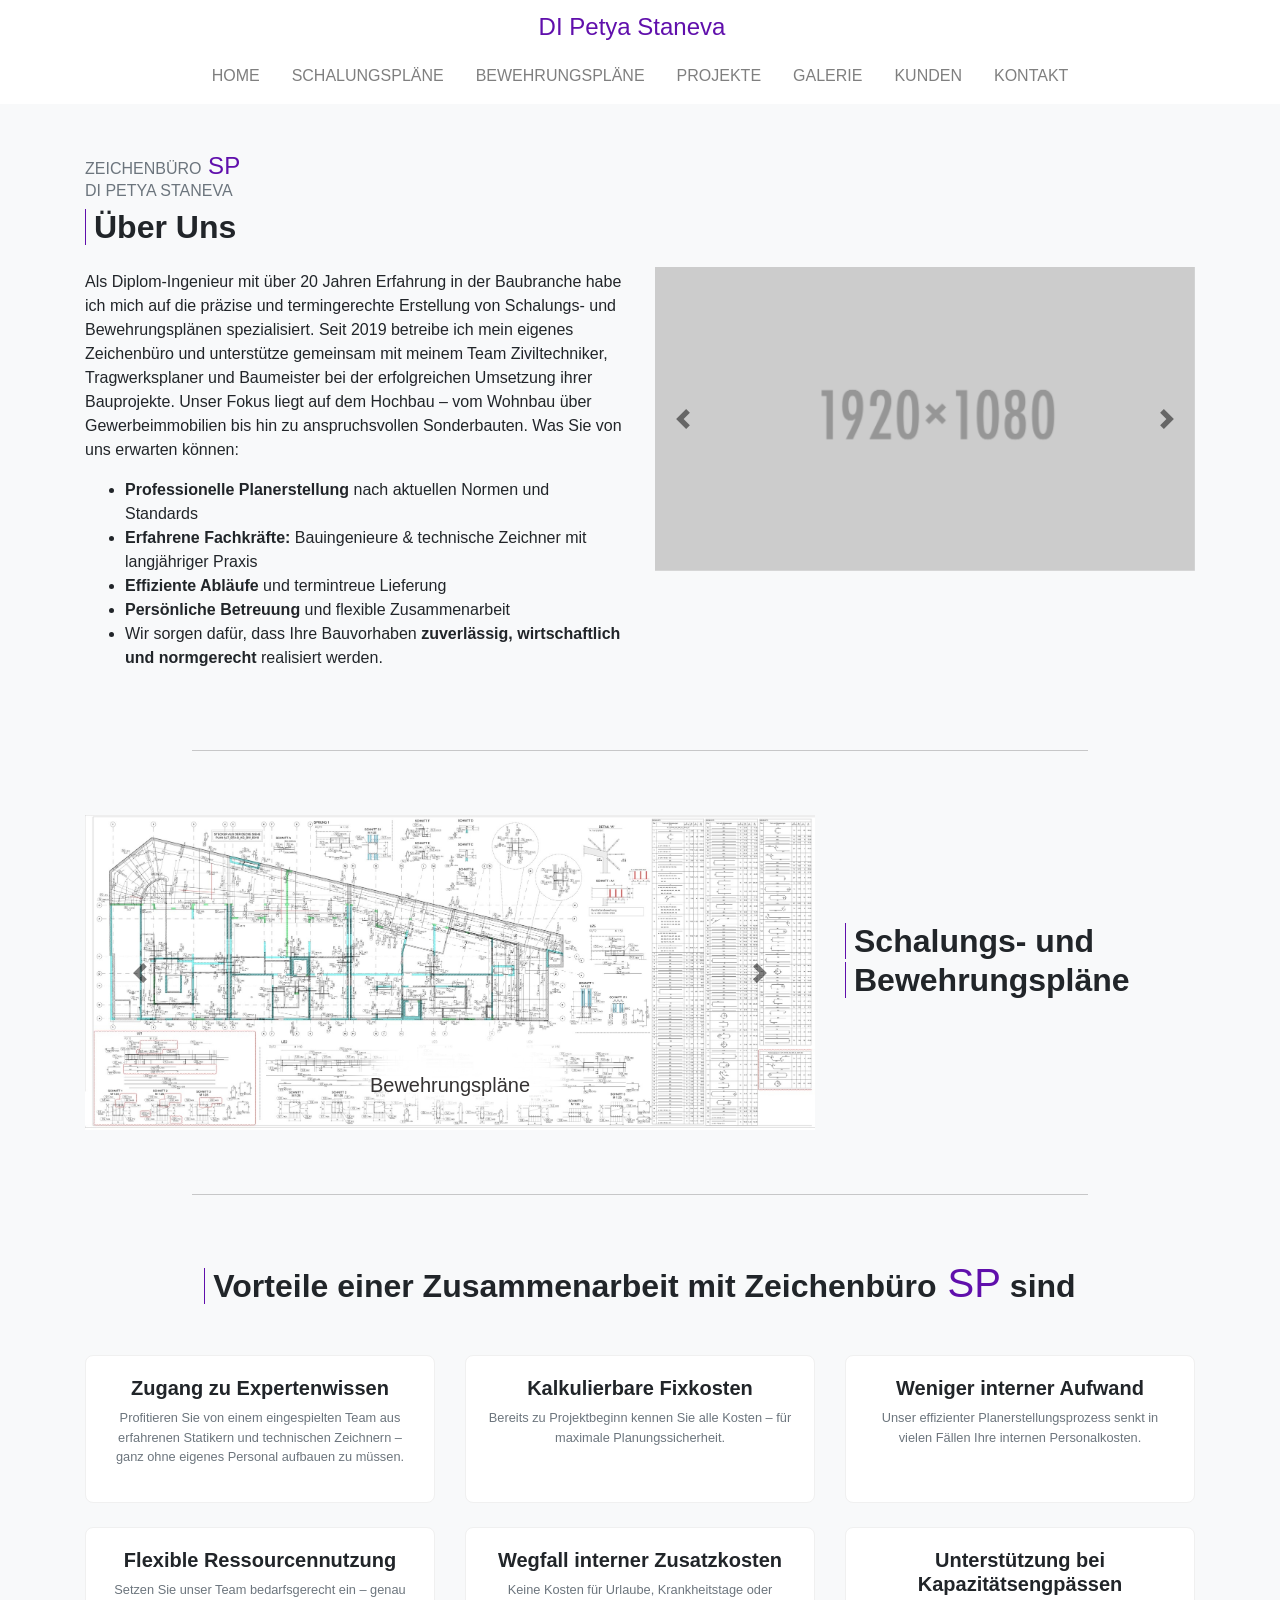
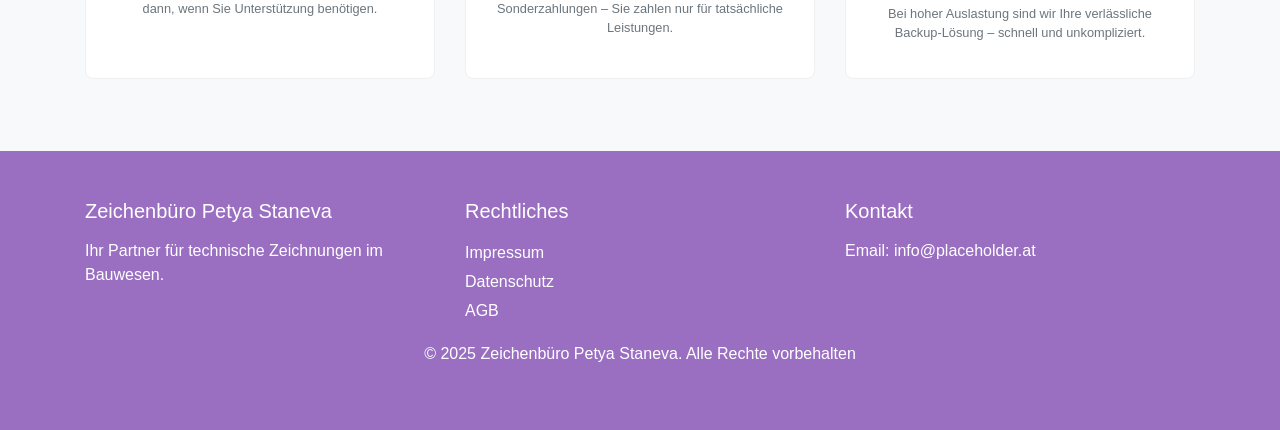
==== index.html @ 4cb0b098 "edited a bit code, installed placehodlers for AGB, IMPRESSUM and DATENSCHUTZ" ====
<!DOCTYPE html>
<html lang="en">

<head>
  <!-- Required meta tags -->
  <meta charset="utf-8" />
  <meta name="viewport" content="width=device-width, initial-scale=1, shrink-to-fit=no" />

  <!-- Bootstrap CSS -->
  <link rel="stylesheet" href="https://cdn.jsdelivr.net/npm/bootstrap@4.0.0/dist/css/bootstrap.min.css"
    integrity="sha384-Gn5384xqQ1aoWXA+058RXPxPg6fy4IWvTNh0E263XmFcJlSAwiGgFAW/dAiS6JXm" crossorigin="anonymous" />
  <link rel="stylesheet" href="CSS/style.css" />
  <link rel="stylesheet" href="CSS/mobile-nav.css" />
  <link rel="icon" href="IMAGES/icon.png" type="image/png" />

  <title>Zeichenbüro DI Petya Staneva </title>
</head>

<body>
  <!-- Mobile Header (visible only on small screens) -->
  <header class="d-lg-none">
    <div class="logo">
      <a class="navbar-brand" href="index.html">
        <span class="text-purple h4">DI Petya Staneva</span>
      </a>
    </div>
    <button id="menu-toggle" aria-label="Menü öffnen">
      <span></span>
      <span></span>
      <span></span>
    </button>
  </header>

  <!-- Mobile Navigations-Overlay (visible only on small screens) -->
  <div class="nav-overlay d-lg-none">
    <nav>
      <ul>
        <li><a href="index.html">HOME</a></li>
        <li><a href="HTML/schalungsplaene.html">SCHALUNGSPLÄNE</a></li>
        <li><a href="HTML/bewehrungsplaene.html">BEWEHRUNGSPLÄNE</a></li>
        <li><a href="HTML/projekte.html">PROJEKTE</a></li>
        <li><a href="HTML/galerie.html">GALERIE</a></li>
        <li><a href="HTML/kunden.html">KUNDEN</a></li>
        <li><a href="HTML/kontakt.html">KONTAKT</a></li>
      </ul>
    </nav>
  </div>

  <!-- Container for logo and navbar -->
  <div class="container-fluid">
    <div class="row">
      <div class="col-12">
        <nav class="navbar navbar-expand-lg navbar-light justify-content-center d-none d-lg-flex">
          <div class="container d-flex flex-column align-items-center">
            <a class="navbar-brand mb-2" href="index.html">

              <span class="text-purple h4">DI Petya Staneva</span>
            </a>
            <ul class="navbar-nav d-flex flex-row justify-content-center">
              <li class="nav-item mx-2">
                <a class="nav-link" href="index.html">HOME</a>
              </li>
              <li class="nav-item mx-2">
                <a class="nav-link" href="HTML/schalungsplaene.html">SCHALUNGSPLÄNE</a>
              </li>
              <li class="nav-item mx-2">
                <a class="nav-link" href="HTML/bewehrungsplaene.html">BEWEHRUNGSPLÄNE</a>
              </li>
              <li class="nav-item mx-2">
                <a class="nav-link" href="HTML/projekte.html">PROJEKTE</a>
              </li>
              <li class="nav-item mx-2">
                <a class="nav-link" href="HTML/galerie.html">GALERIE</a>
              </li>
              <li class="nav-item mx-2">
                <a class="nav-link" href="HTML/kunden.html">KUNDEN</a>
              </li>
              <li class="nav-item mx-2">
                <a class="nav-link" href="HTML/kontakt.html">KONTAKT</a>
              </li>
              <span class="magic-line"></span>
            </ul>
          </div>
        </nav>
      </div>
    </div>
  </div>

  <section class="bg-light py-5">
    <div class="container">
      <div class="row align-items-center">
        <!-- Text Column -->
        <div class="col-md-6">
          <h6 class="text-uppercase text-muted">
            Zeichenbüro<span class="text-purple h4"> SP</span>
            <br>
            DI Petya Staneva
          </h6>
          <h2 class="mb-4">
            <span class="border-left border-purple pr-2"></span>
            <strong>Über Uns</strong>
          </h2>
          <p>
            Als Diplom-Ingenieur mit über 20 Jahren Erfahrung in der Baubranche habe ich mich auf die präzise und
            termingerechte
            Erstellung von Schalungs- und Bewehrungsplänen spezialisiert. Seit 2019 betreibe ich mein eigenes
            Zeichenbüro und
            unterstütze gemeinsam mit meinem Team Ziviltechniker, Tragwerksplaner und Baumeister bei der erfolgreichen
            Umsetzung
            ihrer Bauprojekte.

            Unser Fokus liegt auf dem Hochbau – vom Wohnbau über Gewerbeimmobilien bis hin zu anspruchsvollen
            Sonderbauten.

            Was Sie von uns erwarten können:
          </p>
          <p>
          <ul>
            <li><strong>Professionelle Planerstellung</strong> nach aktuellen Normen und Standards</li>
            <li><strong>Erfahrene Fachkräfte:</strong> Bauingenieure & technische Zeichner mit langjähriger Praxis</li>
            <li><strong>Effiziente Abläufe</strong> und termintreue Lieferung</li>
            <li><strong>Persönliche Betreuung</strong> und flexible Zusammenarbeit</li>
            <li>Wir sorgen dafür, dass Ihre Bauvorhaben <strong>zuverlässig, wirtschaftlich und normgerecht</strong>
              realisiert
              werden.</li>
          </ul>
          </p>




        </div>

        <!-- Carousel Column -->
        <div class="col-md-6">
          <div id="ueberUns" class="carousel slide" data-ride="carousel">
            <div class="carousel-inner">
              <div class="carousel-item active">
                <img src="/IMAGES/placeholder-1200x675-copy - Kopie.png" class="d-block w-100" alt="Plan 1" />

              </div>
              <div class="carousel-item">
                <img src="/IMAGES/placeholder-1200x675-copy - Kopie.png" class="d-block w-100" alt="Plan 2" />

              </div>
            </div>
          </div>
          <a class="carousel-control-prev" href="#ueberUns" role="button" data-slide="prev">
            <span class="carousel-control-prev-icon" aria-hidden="true"></span>
          </a>
          <a class="carousel-control-next" href="#ueberUns" role="button" data-slide="next">
            <span class="carousel-control-next-icon" aria-hidden="true"></span>
          </a>
        </div>
      </div>
    </div>
    </div>
  </section>
  <div class="bg-light py-3">
    <hr class="section-divider">
  </div>



  <section class="bg-light py-5">
    <div class="container">
      <div class="row align-items-center">

        <!-- Text Column (jetzt rechts) -->
        <div class="col-md-4 order-md-2">
          <h2 class="mb-4">
            <span class="border-left border-purple pr-2"></span>
            <strong>Schalungs- und</strong>
            <br>

            <span class="border-left border-purple pr-2"></span>
            <strong>Bewehrungspläne</strong>
          </h2>
        </div>

        <!-- Carousel Column (jetzt links) -->
        <div class="col-md-8 order-md-1">
          <div id="planCarousel" class="carousel slide" data-ride="carousel">
            <div class="carousel-inner">

              <div class="carousel-item active">
                <a href="/HTML/bewehrungsplaene.html">
                  <img src="/IMAGES/ALT_BTA-B_KG_BW_UL_B016_02-kleinV2.jpg" class="d-block w-100" alt="Plan 1" />
                  <div class="carousel-caption">
                    <h5>Bewehrungspläne</h5>
                  </div>
                </a>
              </div>

              <div class="carousel-item">
                <a href="/HTML/schalungsplaene.html">
                  <img src="/IMAGES/WAL_AP_TWP_BT2_SL_FUN_01-klein.jpg" class="d-block w-100" alt="Plan 2" />
                  <div class="carousel-caption">
                    <h5>Schalungspläne</h5>
                  </div>
                </a>
              </div>

            </div>

            <a class="carousel-control-prev" href="#planCarousel" role="button" data-slide="prev">
              <span class="carousel-control-prev-icon" aria-hidden="true"></span>
            </a>
            <a class="carousel-control-next" href="#planCarousel" role="button" data-slide="next">
              <span class="carousel-control-next-icon" aria-hidden="true"></span>
            </a>
          </div>
        </div>

      </div>
    </div>
  </section>
  <div class="bg-light py-3">
    <hr class="section-divider">
  </div>
  <section class="py-5 bg-light">
    <div class="container">
      <h2 class="text-center font-weight-bold mb-5">
        <span class="border-left border-purple pr-2"></span>
        Vorteile einer Zusammenarbeit mit Zeichenbüro<span class="text-purple h1"> SP</span> sind

      </h2>
      <div class="row text-center">
        <div class="col-md-4 mb-4">
          <div class="advantage-card">
            <i class="fas fa-users-cog fa-3x text-purple mb-3"></i>
            <h5 class="font-weight-bold">Zugang zu Expertenwissen</h5>
            <p class="text-muted small">
              Profitieren Sie von einem eingespielten Team aus erfahrenen Statikern und technischen Zeichnern – ganz
              ohne eigenes Personal aufbauen zu müssen.
            </p>
          </div>
        </div>
        <div class="col-md-4 mb-4">
          <div class="advantage-card">
            <i class="fas fa-file-invoice-dollar fa-3x text-purple mb-3"></i>
            <h5 class="font-weight-bold">Kalkulierbare Fixkosten</h5>
            <p class="text-muted small">
              Bereits zu Projektbeginn kennen Sie alle Kosten – für maximale Planungssicherheit.
            </p>
          </div>
        </div>
        <div class="col-md-4 mb-4">
          <div class="advantage-card">
            <i class="fas fa-drafting-compass fa-3x text-purple mb-3"></i>
            <h5 class="font-weight-bold">Weniger interner Aufwand</h5>
            <p class="text-muted small">
              Unser effizienter Planerstellungsprozess senkt in vielen Fällen Ihre internen Personalkosten.
            </p>
          </div>
        </div>
        <div class="col-md-4 mb-4">
          <div class="advantage-card">
            <i class="fas fa-user-clock fa-3x text-purple mb-3"></i>
            <h5 class="font-weight-bold">Flexible Ressourcennutzung</h5>
            <p class="text-muted small">
              Setzen Sie unser Team bedarfsgerecht ein – genau dann, wenn Sie Unterstützung benötigen.
            </p>
          </div>
        </div>
        <div class="col-md-4 mb-4">
          <div class="advantage-card">
            <i class="fas fa-piggy-bank fa-3x text-purple mb-3"></i>
            <h5 class="font-weight-bold">Wegfall interner Zusatzkosten</h5>
            <p class="text-muted small">
              Keine Kosten für Urlaube, Krankheitstage oder Sonderzahlungen – Sie zahlen nur für tatsächliche
              Leistungen.
            </p>
          </div>
        </div>
        <div class="col-md-4 mb-4">
          <div class="advantage-card">
            <i class="fas fa-clock fa-3x text-purple mb-3"></i>
            <h5 class="font-weight-bold">Unterstützung bei Kapazitätsengpässen</h5>
            <p class="text-muted small">
              Bei hoher Auslastung sind wir Ihre verlässliche Backup-Lösung – schnell und unkompliziert.
            </p>
          </div>
        </div>
      </div>
    </div>
  </section>




  <footer>
    <div class="container">
      <div class="row">
        <div class="col-md-4">
          <h5>Zeichenbüro Petya Staneva</h5>
          <p>Ihr Partner für technische Zeichnungen im Bauwesen.</p>
        </div>
        <div class="col-md-4">
          <h5>Rechtliches</h5>
          <ul>
            <li><a href="/HTML/index.html">Impressum</a></li>
            <li><a href="/HTML/index.html">Datenschutz</a></li>
            <li><a href="/HTML/index.html">AGB</a></li>
          </ul>
        </div>
        <div class="col-md-4">
          <h5>Kontakt</h5>
          <a href="mailto:info@placeholder.at" style="text-decoration: none; color: inherit;">Email:
            info@placeholder.at</a>
        </div>
      </div>
      <div class="row">
        <div class="col-12 text-center">
          <p>&copy; 2025 Zeichenbüro Petya Staneva. Alle Rechte vorbehalten</p>
        </div>
      </div>
    </div>
  </footer>
  <script src="https://code.jquery.com/jquery-3.2.1.slim.min.js"
    integrity="sha384-KJ3o2DKtIkvYIK3UENzmM7KCkRr/rE9/Qpg6aAZGJwFDMVNA/GpGFF93hXpG5KkN"
    crossorigin="anonymous"></script>
  <script src="https://cdn.jsdelivr.net/npm/popper.js@1.12.9/dist/umd/popper.min.js"
    integrity="sha384-ApNbgh9B+Y1QKtv3Rn7W3mgPxhU9K/ScQsAP7hUibX39j7fakFPskvXusvfa0b4Q"
    crossorigin="anonymous"></script>
  <script src="https://cdn.jsdelivr.net/npm/bootstrap@4.0.0/dist/js/bootstrap.min.js"
    integrity="sha384-JZR6Spejh4U02d8jOt6vLEHfe/JQGiRRSQQxSfFWpi1MquVdAyjUar5+76PVCmYl"
    crossorigin="anonymous"></script>
  <script src="../JS/home.js"></script>
  <script src="../JS/mobile-nav.js"></script>
</body>

</html>
---- CSS/style.css ----
.my-button {
    background-color: rgb(96, 15, 172) !important;
    color: white !important;
    padding: 10px 20px !important;
    border-radius: 5px !important;
    text-decoration: none !important;
    transition: background-color 0.3s ease !important;
}

.section-divider {
  border: none;
  border-top: 1px solid rgba(0, 0, 0, 0.2); /* gestrichelt & dezent */
  width: 70%;
  margin: 0 auto;
}


.text-purple {
    color: rgb(96, 15, 172) !important;
}

.border-purple {
    border-color: rgb(96, 15, 172) !important;
}

footer {
    background-color: rgb(154, 111, 194);
    color: rgb(255, 255, 255);
    padding: 3rem 0;
}

footer h5 {
    color: rgb(255, 255, 255);
    margin-bottom: 1rem;
}

footer ul {
    list-style: none;
    padding: 0;
}

footer ul li a {
    color: white;
    text-decoration: none;
    line-height: 1.8;
}

footer ul li a:hover {
    text-decoration: none;
    color: rgb(96, 15, 172);
}

.butn {
  line-height: 50px;
  height: 50px;
  text-align: center;
  width: 250px;
  cursor: pointer;
}
.butn-one {
  color: rgb(96, 15, 172);
  transition: all 0.3s;
  position: relative;
}
.butn-one span {
  transition: all 0.3s;
}
.butn-one::before {
  content: '';
  position: absolute;
  bottom: 0;
  left: 0;
  width: 100%;
  height: 100%;
  z-index: 1;
  opacity: 0;
  transition: all 0.3s;
  border-top-width: 1px;
  border-bottom-width: 1px;
  border-top-style: solid;
  border-bottom-style: solid;
  border-top-color: rgb(96, 15, 172);
  border-bottom-color: rgb(96, 15, 172);
  transform: scale(0.1, 1);
}
.butn-one:hover span {
  letter-spacing: 2px;
}
.butn-one:hover::before {
  opacity: 1; 
  transform: scale(1, 1); 
}
.butn-one::after {
  content: '';
  position: absolute;
  bottom: 0;
  left: 0;
  width: 100%;
  height: 100%;
  z-index: 1;
  transition: all 0.3s;
  background-color: rgba(255,255,255,0.1);
}
.butn-one:hover::after {
  opacity: 0; 
  transform: scale(0.1, 1);
}

.carousel-control-prev-icon,
.carousel-control-next-icon {
  filter: invert(0) grayscale(100%) brightness(0); /* Makes the icon black */
}

.carousel-caption {
  bottom: 5px;
}

.carousel-caption h5,
.carousel-caption p {
  color: rgb(53, 50, 50); /* Makes the caption text black */
}
.butn-one a {
  color: inherit;
  text-decoration: none;
  display: block;
  position: relative;
  z-index: 2;
}
.text-purple {
  color: rgb(96, 15, 172);
}

.underline-purple {
  width: 50px;
  height: 4px;
  background-color: rgb(96, 15, 172);
}

.advantage-card {
  padding: 20px;
  border: 1px solid #f0f0f0;
  border-radius: 8px;
  height: 100%;
  background-color: #fff;
  transition: transform 0.3s ease;
}

.advantage-card:hover {
  transform: translateY(-5px);
  box-shadow: 0 6px 20px rgba(96, 15, 172, 0.1);
}
.magic-line {
  position: absolute;
  bottom: 0;
  height: 3px;
  background-color: rgb(96, 15, 172); /* Deine Wunschfarbe */
  transition: all 0.3s ease;
  width: 0;
  left: 0;
}

.navbar-nav {
  position: relative;
}

.feature-box {
    padding: 30px;
    border-radius: 10px;
    margin-bottom: 30px;
    transition: all 0.3s ease;
}

.feature-box.leistungen {
    background-color: #f8f9fa;
    border: 1px solid #e9ecef;
}

.feature-box.benoetigt {
    background-color: rgba(96, 15, 172, 0.05);
    border: 1px solid rgba(96, 15, 172, 0.1);
}

.feature-box:hover {
    transform: translateY(-5px);
    box-shadow: 0 10px 30px rgba(0,0,0,0.07);
}

.feature-box h3 {
    margin-bottom: 20px;
}

.feature-box ul li {
    padding: 10px 0;
    border-bottom: 1px solid #e9ecef;
}

.feature-box ul li:last-child {
    border-bottom: none;
}

.list-group-item {
    transition: background-color 0.3s ease, color 0.3s ease;
}

.list-group-item:hover {
    background-color: var(--hover-bg-color, rgb(96, 15, 172)); /* Fallback color */
    color: white;
}
.bild-vier {
  width: 100%;
  height: 300px; /* passt die Bildhöhe für ein elegantes Rechteck an */
  overflow: hidden;
  border-radius: 10px;
  box-shadow: 0 0 12px rgba(0,0,0,0.1);
}

.bild-vier img {
  width: 100%;
  height: 100%;
  object-fit: cover;
  object-position: center;
  display: block;
  transition: transform 0.3s ease;
}

.bild-vier img:hover {
  transform: scale(1.05);
}
---- CSS/mobile-nav.css ----
/* --- NEU: Header & Hamburger Menu --- */
header {
    display: none; /* Standardmäßig auf Desktops versteckt */
}

@media (max-width: 992px) { /* Bootstrap's lg breakpoint */
    header {
        width: 100%;
        padding: 15px 20px; /* Angepasstes Padding */
        box-sizing: border-box;
        display: flex;
        justify-content: space-between;
        align-items: center;
        z-index: 1000; 
    }

    .logo {
        display: flex;
        flex-direction: column;
    }

    .logo span {
        font-size: 1.2rem;
        font-weight: bold;
    }

    .logo small {
        font-size: 0.7rem;
        color: #a0a0a0;
        letter-spacing: 1px;
    }

    #menu-toggle {
        background: none;
        border: none;
        cursor: pointer;
        padding: 10px;
        z-index: 1001;
        display: flex;
        flex-direction: column;
        gap: 6px; /* Abstand zwischen den Strichen */
    }

    #menu-toggle span {
        display: block;
        width: 30px;
        height: 2px;
        background-color: black; /* Angepasst für hellen Hintergrund */
        transition: transform 0.3s ease-in-out, opacity 0.3s ease-in-out;
    }

    /* Animation des Hamburger-Icons zu einem "X" */
    body.menu-open #menu-toggle span:nth-child(1) {
        transform: translateY(8px) rotate(45deg);
    }

    body.menu-open #menu-toggle span:nth-child(2) {
        opacity: 0;
    }

    body.menu-open #menu-toggle span:nth-child(3) {
        transform: translateY(-8px) rotate(-45deg);
    }


    /* --- NEU: Navigations-Overlay --- */
    .nav-overlay {
        position: fixed;
        top: 0;
        left: 0;
        width: 100%;
        height: 100%;
        background-color: rgba(255, 255, 255, 0.95); /* Heller Hintergrund */
        z-index: 999;
        display: flex;
        justify-content: center;
        align-items: center;
        opacity: 0;
        visibility: hidden; /* Versteckt das Element für Screenreader und Klicks */
        transform: translateY(-20px);
        transition: opacity 0.4s ease, visibility 0.4s ease, transform 0.4s ease;
    }

    .nav-overlay.open {
        opacity: 1;
        visibility: visible;
        transform: translateY(0);
    }

    .nav-overlay nav ul {
        list-style: none;
        padding: 0;
        margin: 0;
        text-align: center;
    }

    .nav-overlay nav li {
        margin: 20px 0;
    }

    .nav-overlay nav a {
        color: #333; /* Dunkler Text für hellen Hintergrund */
        text-decoration: none;
        font-size: 2.2rem;
        font-weight: 500;
        letter-spacing: 1px;
        transition: color 0.3s ease;
    }

    .nav-overlay nav a:hover {
        color: #777;
    }

    /* Bestehende Desktop-Navbar auf mobilen Geräten ausblenden */
    .navbar {
        display: none !important;
    }

    /* Body overflow hidden when menu is open */
    body.menu-open {
        overflow: hidden;
    }

    .carousel-control-prev-icon {
      background-image: url("data:image/svg+xml;charset=utf8,%3Csvg xmlns='http://www.w3.org/2000/svg' fill='%23000' viewBox='0 0 8 8'%3E%3Cpath d='M5.25 0l-4 4 4 4 1.5-1.5-2.5-2.5 2.5-2.5-1.5-1.5z'/%3E%3C/svg%3E") !important;
    }

    .carousel-control-next-icon {
      background-image: url("data:image/svg+xml;charset=utf8,%3Csvg xmlns='http://www.w3.org/2000/svg' fill='%23000' viewBox='0 0 8 8'%3E%3Cpath d='M2.75 0l-1.5 1.5 2.5 2.5-2.5 2.5 1.5 1.5 4-4-4-4z'/%3E%3C/svg%3E") !important;
    }

    .carousel-caption h5,
    .carousel-caption p {
      color: black !important; /* Makes the caption text black */
    }
}
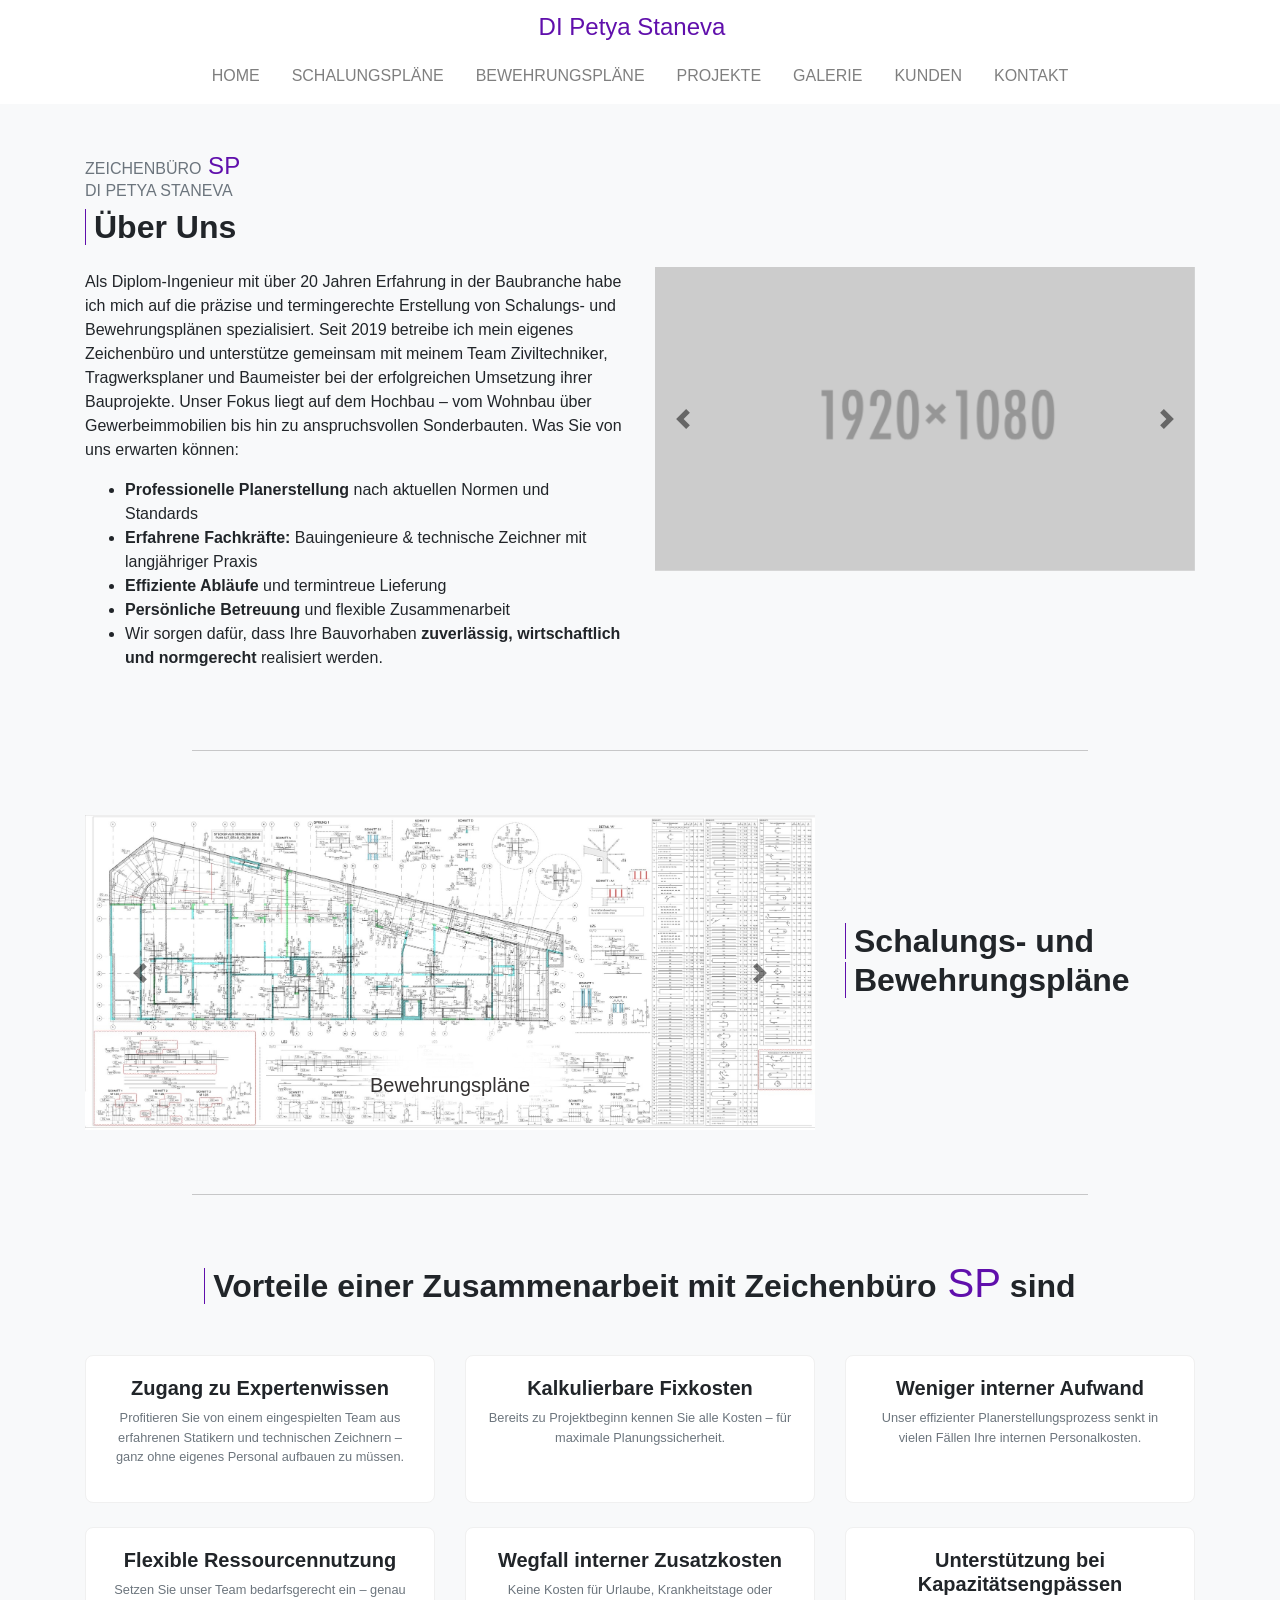
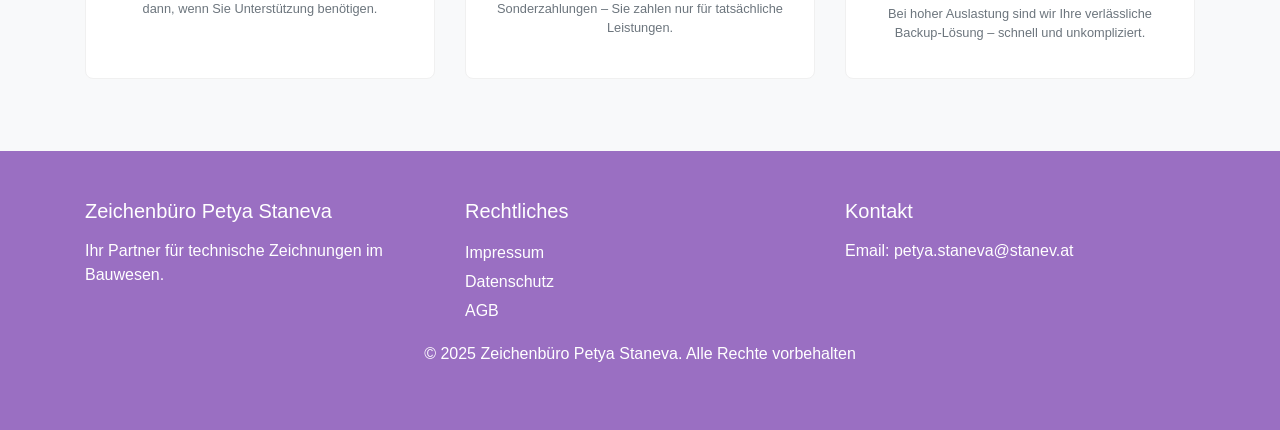
==== commit 6d2496e7: "nothing major, just changed the email adress" ====
--- a/index.html
+++ b/index.html
@@ -306,8 +306,8 @@
         </div>
         <div class="col-md-4">
           <h5>Kontakt</h5>
-          <a href="mailto:info@placeholder.at" style="text-decoration: none; color: inherit;">Email:
-            info@placeholder.at</a>
+          <a href="mailto:petya.staneva@stanev.at" style="text-decoration: none; color: inherit;">Email:
+            petya.staneva@stanev.at</a>
         </div>
       </div>
       <div class="row">
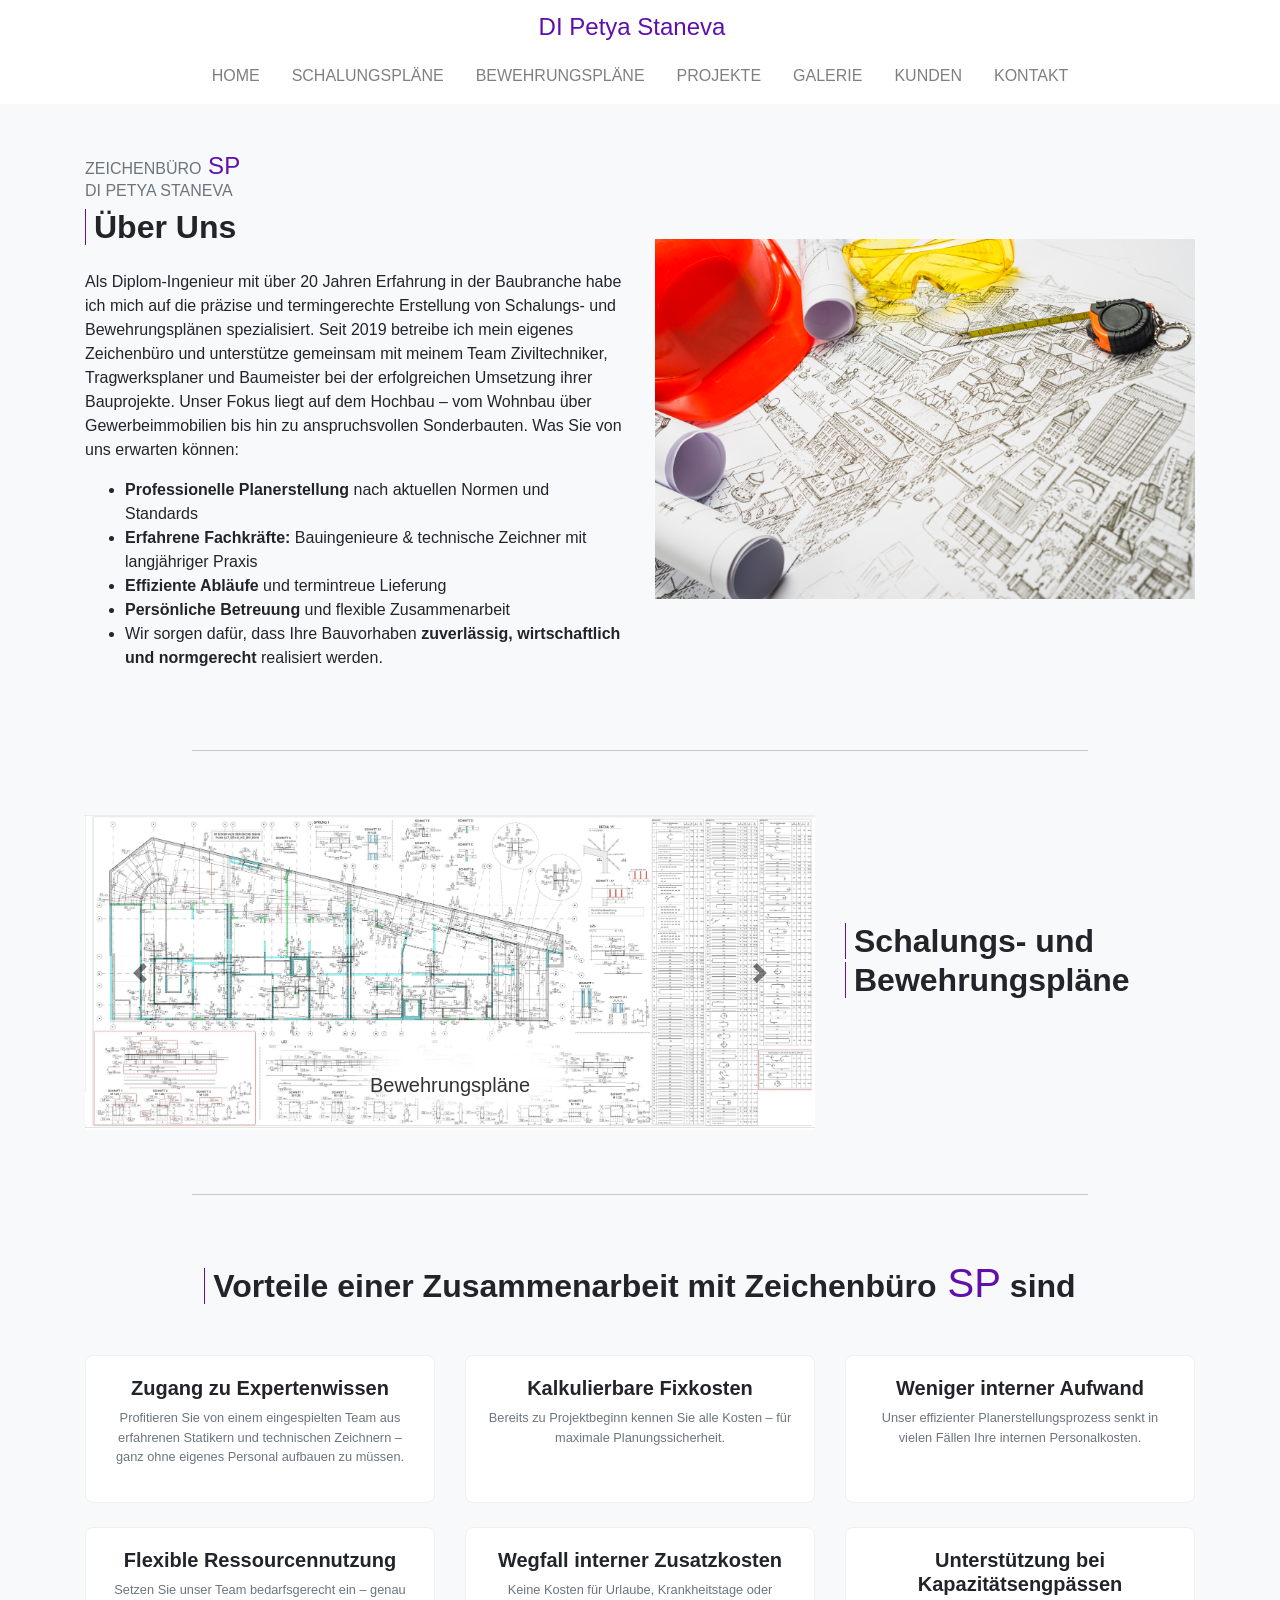
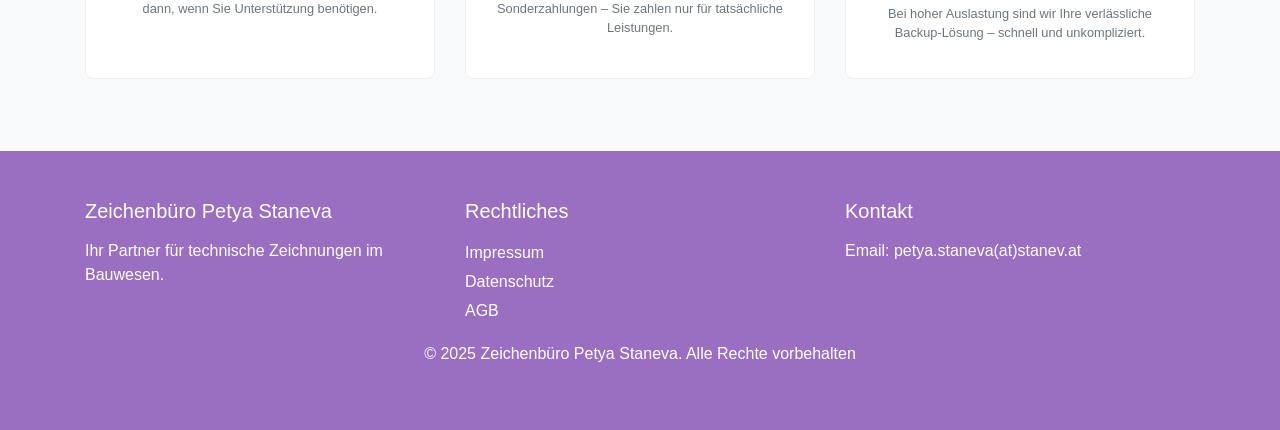
==== commit 6f018df2: "frontend finished" ====
--- a/index.html
+++ b/index.html
@@ -133,24 +133,16 @@
 
         <!-- Carousel Column -->
         <div class="col-md-6">
-          <div id="ueberUns" class="carousel slide" data-ride="carousel">
-            <div class="carousel-inner">
-              <div class="carousel-item active">
-                <img src="/IMAGES/placeholder-1200x675-copy - Kopie.png" class="d-block w-100" alt="Plan 1" />
-
-              </div>
-              <div class="carousel-item">
-                <img src="/IMAGES/placeholder-1200x675-copy - Kopie.png" class="d-block w-100" alt="Plan 2" />
-
-              </div>
-            </div>
-          </div>
-          <a class="carousel-control-prev" href="#ueberUns" role="button" data-slide="prev">
-            <span class="carousel-control-prev-icon" aria-hidden="true"></span>
-          </a>
-          <a class="carousel-control-next" href="#ueberUns" role="button" data-slide="next">
-            <span class="carousel-control-next-icon" aria-hidden="true"></span>
-          </a>
+          <div id="ueberUns" >
+            
+                <img src="/IMAGES/skizzen-und-architektenbedarf.jpg" class="d-block w-100" alt="Plan 1" />
+
+          
+
+             
+            
+          </div>
+          
         </div>
       </div>
     </div>
@@ -307,7 +299,7 @@
         <div class="col-md-4">
           <h5>Kontakt</h5>
           <a href="mailto:petya.staneva@stanev.at" style="text-decoration: none; color: inherit;">Email:
-            petya.staneva@stanev.at</a>
+            petya.staneva(at)stanev.at</a>
         </div>
       </div>
       <div class="row">
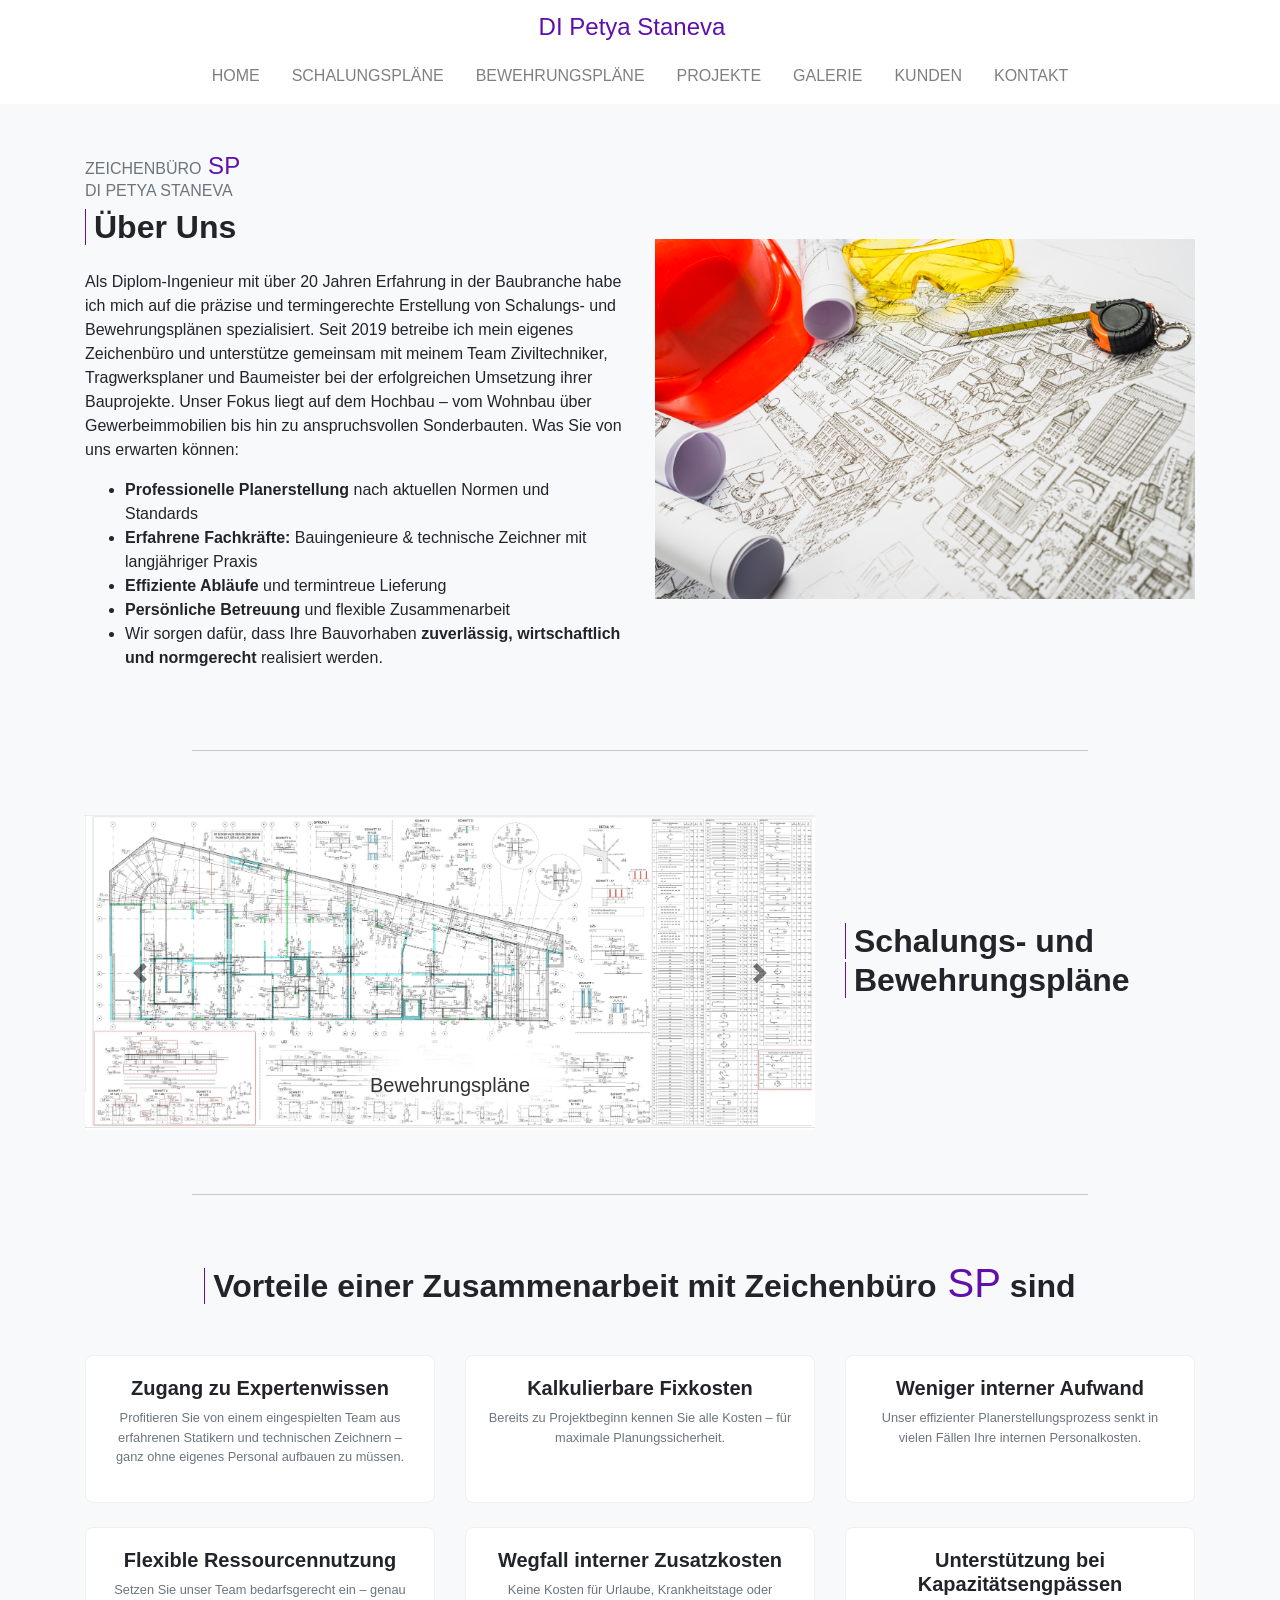
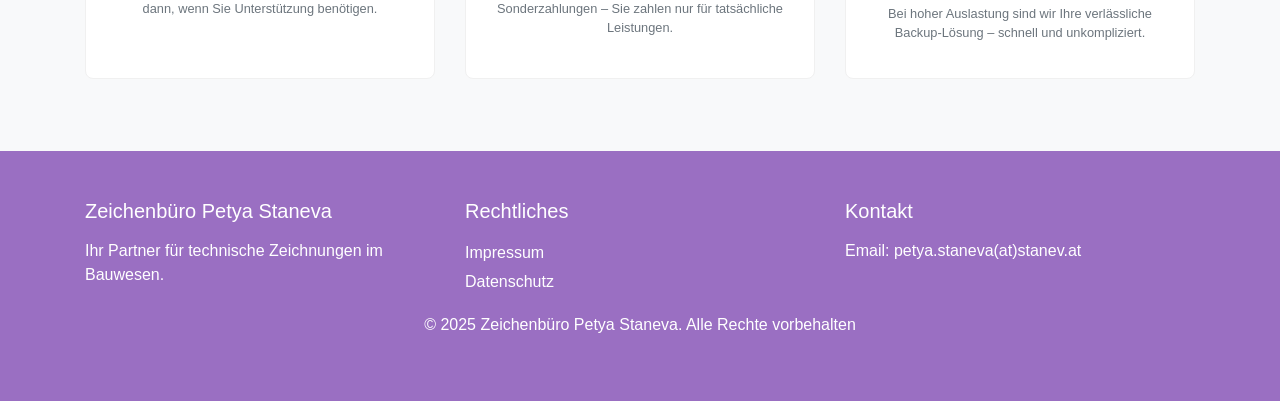
==== commit 6ed27833: "Fertig👍" ====
--- a/index.html
+++ b/index.html
@@ -291,9 +291,8 @@
         <div class="col-md-4">
           <h5>Rechtliches</h5>
           <ul>
-            <li><a href="/HTML/index.html">Impressum</a></li>
-            <li><a href="/HTML/index.html">Datenschutz</a></li>
-            <li><a href="/HTML/index.html">AGB</a></li>
+            <li><a href="/HTML/impressum.html">Impressum</a></li>
+            <li><a href="/HTML/datenschutz.html">Datenschutz</a></li>
           </ul>
         </div>
         <div class="col-md-4">
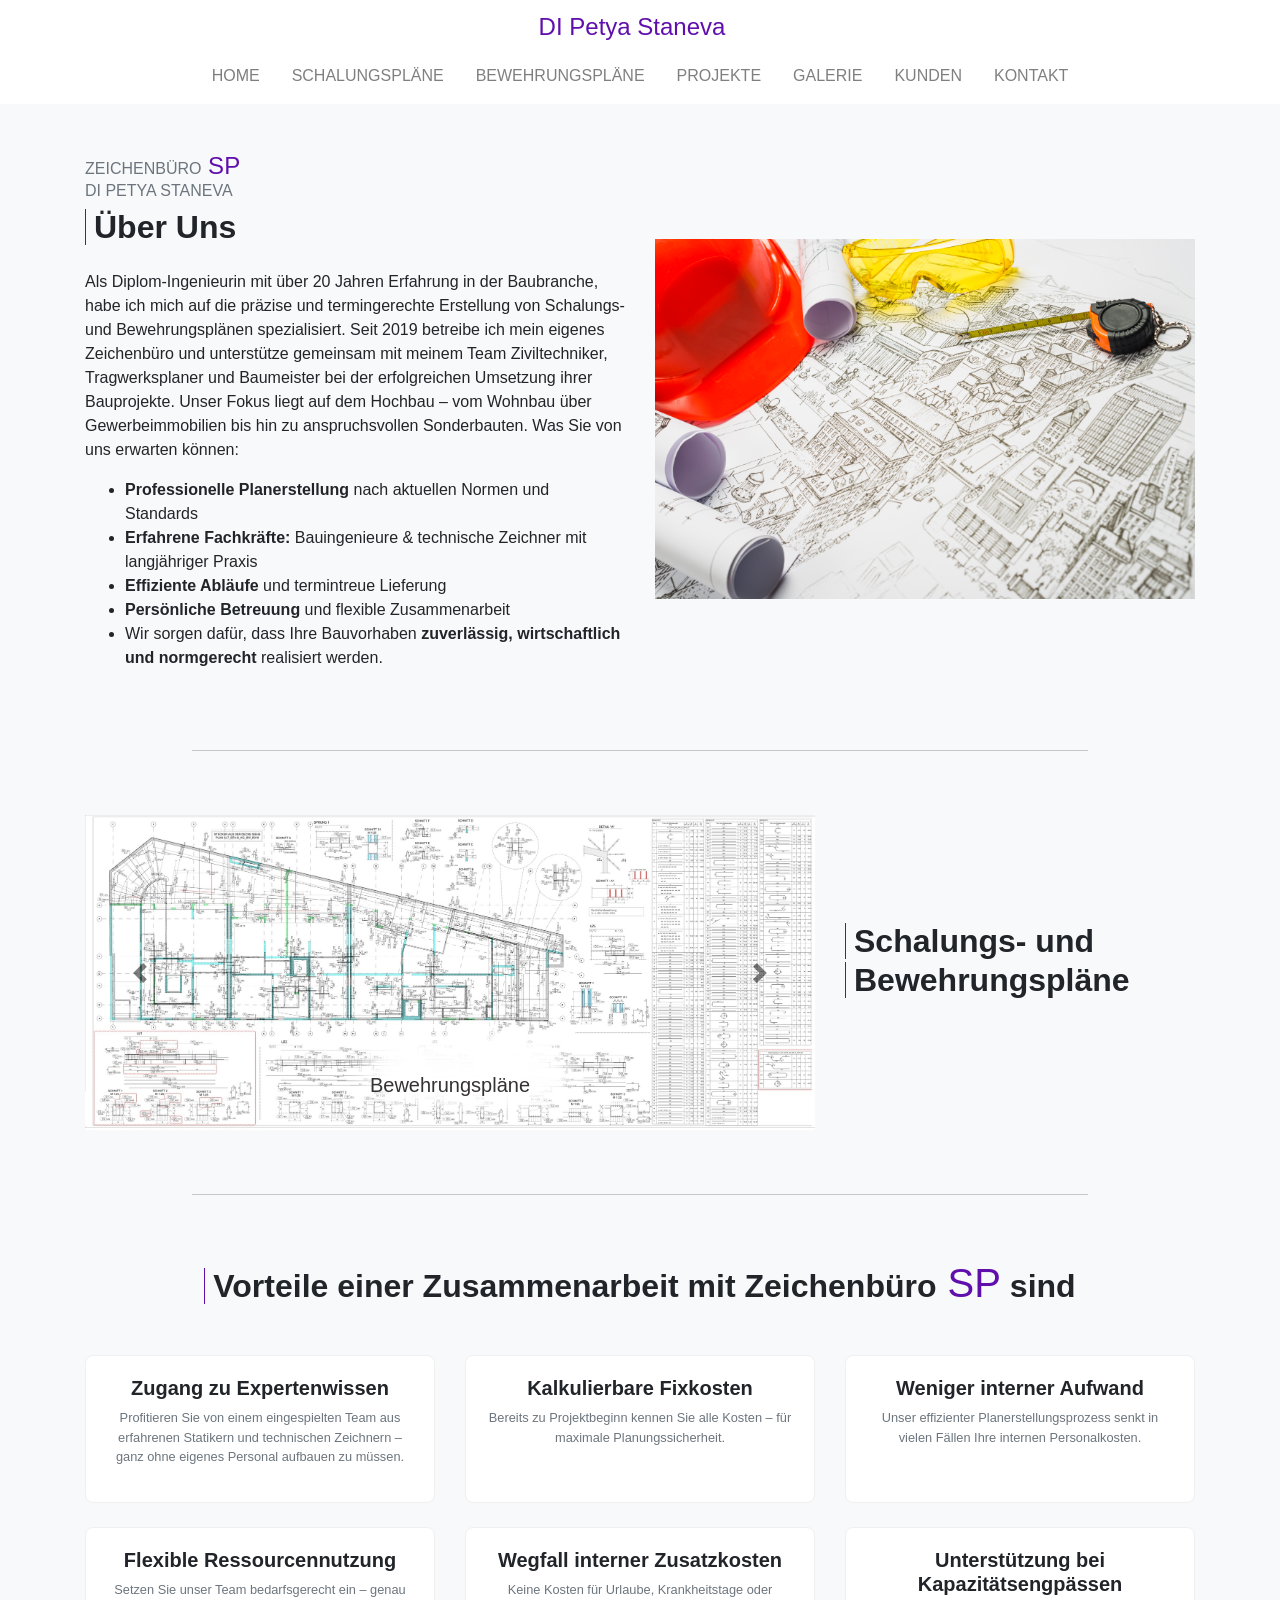
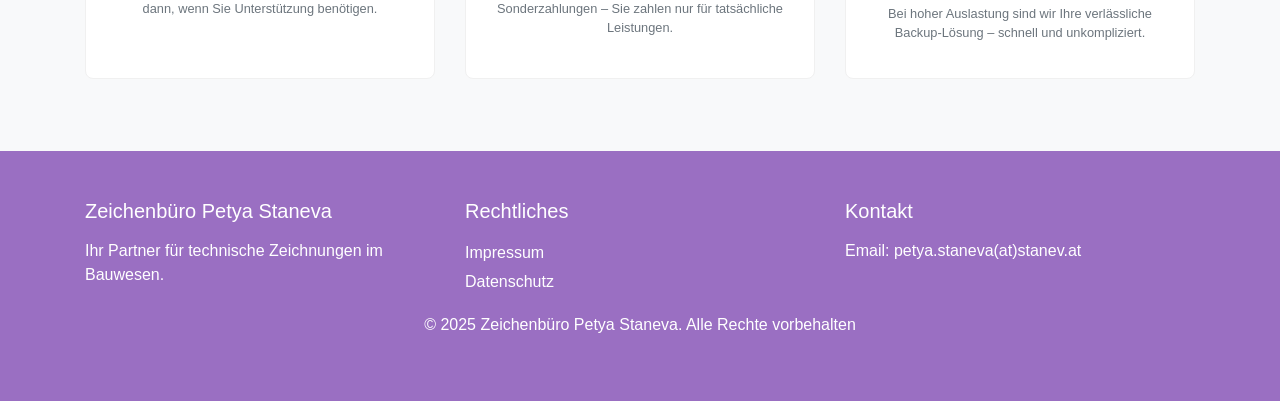
==== commit f3560806: "Copyright musste verscchoben werden" ====
--- a/index.html
+++ b/index.html
@@ -101,7 +101,7 @@
             <strong>Über Uns</strong>
           </h2>
           <p>
-            Als Diplom-Ingenieur mit über 20 Jahren Erfahrung in der Baubranche habe ich mich auf die präzise und
+            Als Diplom-Ingenieurin mit über 20 Jahren Erfahrung in der Baubranche, habe ich mich auf die präzise und
             termingerechte
             Erstellung von Schalungs- und Bewehrungsplänen spezialisiert. Seit 2019 betreibe ich mein eigenes
             Zeichenbüro und
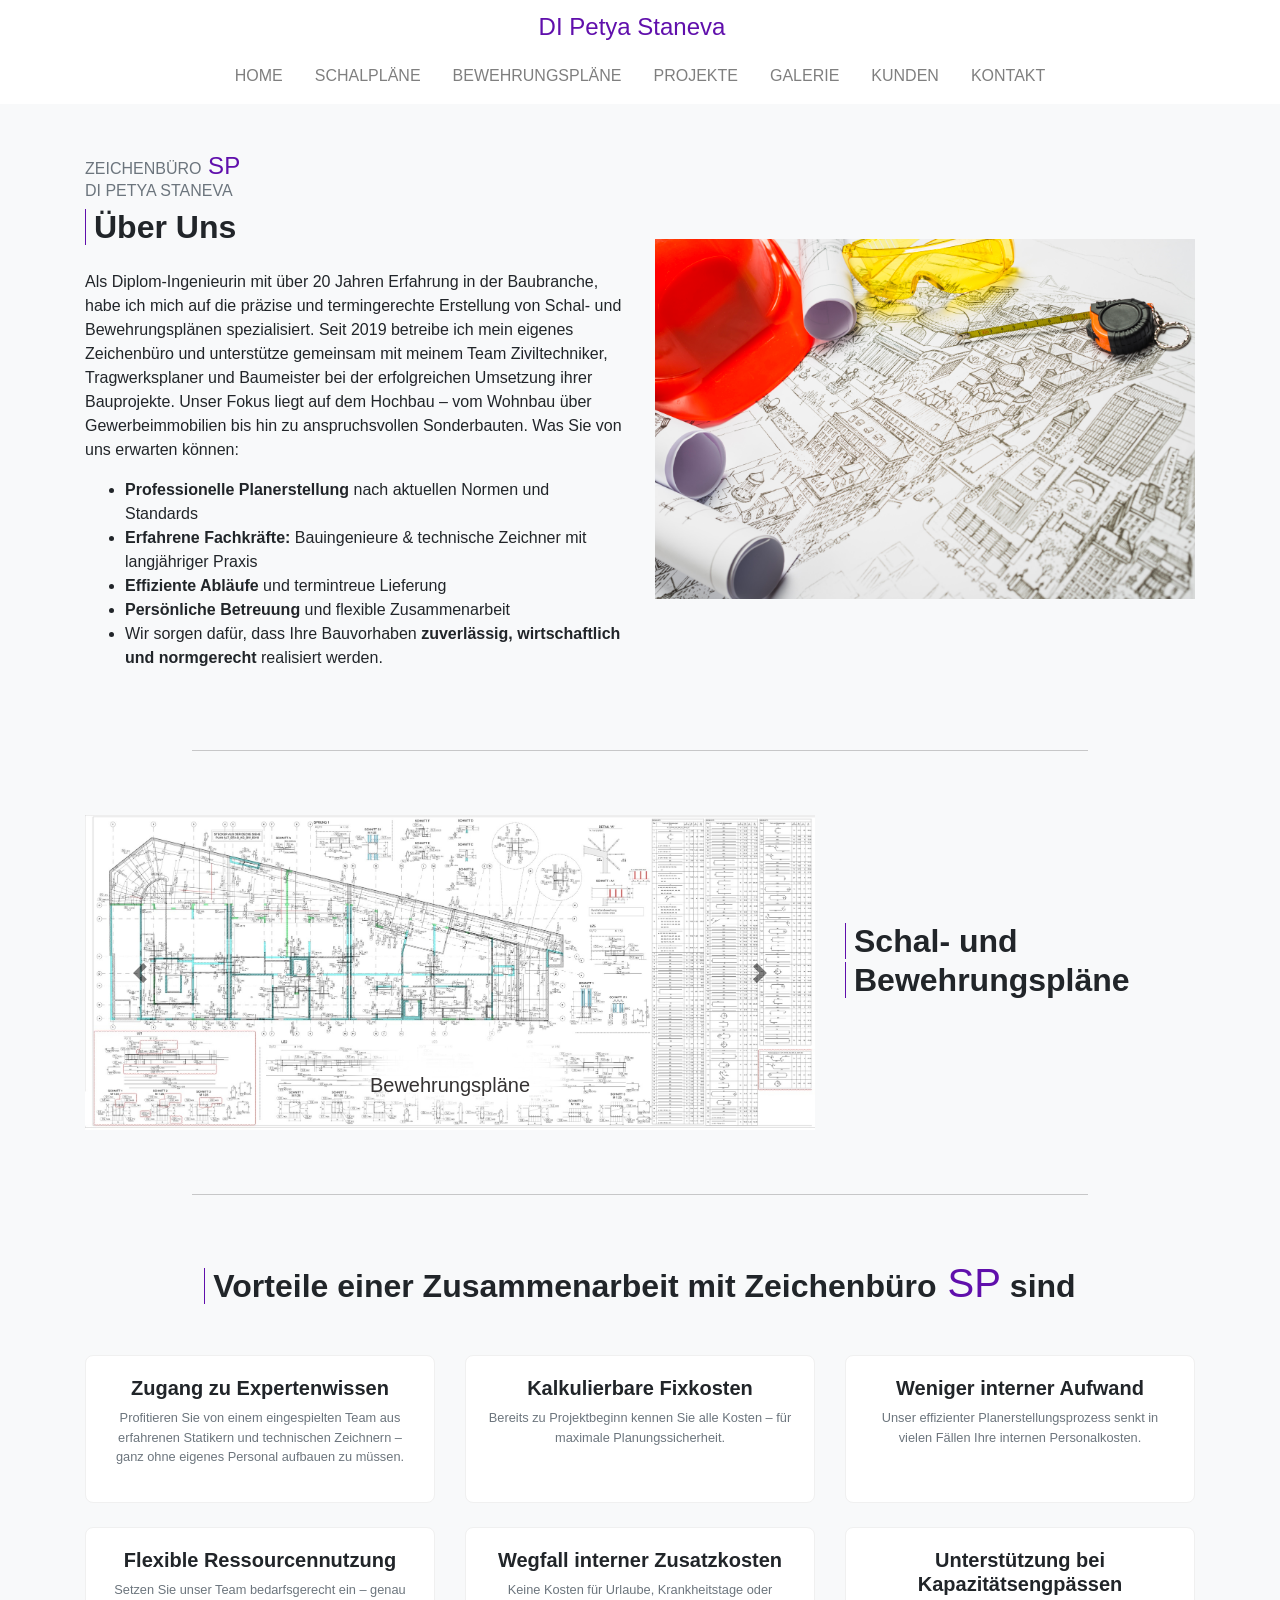
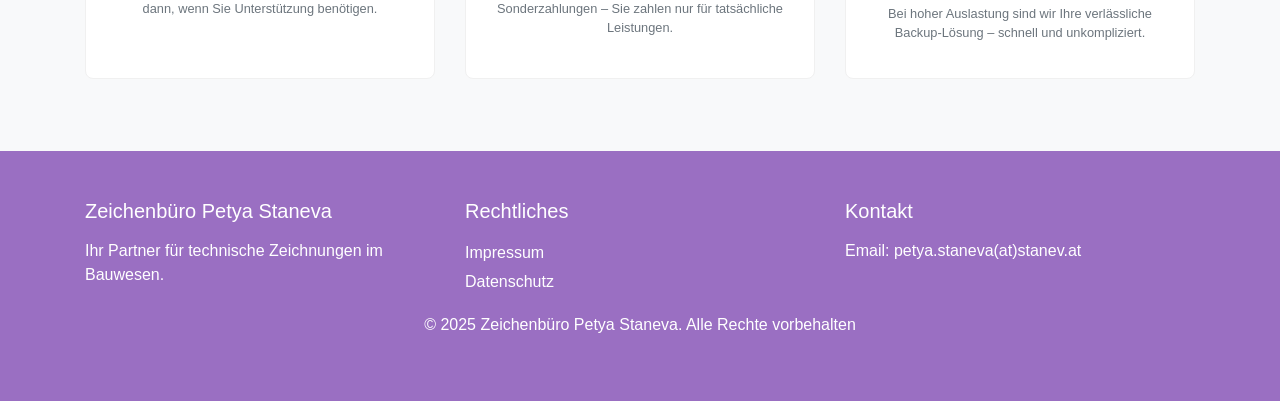
==== commit 5ae7d0bc: "Schalplan" ====
--- a/index.html
+++ b/index.html
@@ -36,7 +36,7 @@
     <nav>
       <ul>
         <li><a href="index.html">HOME</a></li>
-        <li><a href="HTML/schalungsplaene.html">SCHALUNGSPLÄNE</a></li>
+        <li><a href="HTML/schalungsplaene.html">SCHALPLÄNE</a></li>
         <li><a href="HTML/bewehrungsplaene.html">BEWEHRUNGSPLÄNE</a></li>
         <li><a href="HTML/projekte.html">PROJEKTE</a></li>
         <li><a href="HTML/galerie.html">GALERIE</a></li>
@@ -61,7 +61,7 @@
                 <a class="nav-link" href="index.html">HOME</a>
               </li>
               <li class="nav-item mx-2">
-                <a class="nav-link" href="HTML/schalungsplaene.html">SCHALUNGSPLÄNE</a>
+                <a class="nav-link" href="HTML/schalungsplaene.html">SCHALPLÄNE</a>
               </li>
               <li class="nav-item mx-2">
                 <a class="nav-link" href="HTML/bewehrungsplaene.html">BEWEHRUNGSPLÄNE</a>
@@ -103,7 +103,7 @@
           <p>
             Als Diplom-Ingenieurin mit über 20 Jahren Erfahrung in der Baubranche, habe ich mich auf die präzise und
             termingerechte
-            Erstellung von Schalungs- und Bewehrungsplänen spezialisiert. Seit 2019 betreibe ich mein eigenes
+            Erstellung von Schal- und Bewehrungsplänen spezialisiert. Seit 2019 betreibe ich mein eigenes
             Zeichenbüro und
             unterstütze gemeinsam mit meinem Team Ziviltechniker, Tragwerksplaner und Baumeister bei der erfolgreichen
             Umsetzung
@@ -162,7 +162,7 @@
         <div class="col-md-4 order-md-2">
           <h2 class="mb-4">
             <span class="border-left border-purple pr-2"></span>
-            <strong>Schalungs- und</strong>
+            <strong>Schal- und</strong>
             <br>
 
             <span class="border-left border-purple pr-2"></span>
@@ -188,7 +188,7 @@
                 <a href="/HTML/schalungsplaene.html">
                   <img src="/IMAGES/WAL_AP_TWP_BT2_SL_FUN_01-klein.jpg" class="d-block w-100" alt="Plan 2" />
                   <div class="carousel-caption">
-                    <h5>Schalungspläne</h5>
+                    <h5>Schalpläne</h5>
                   </div>
                 </a>
               </div>
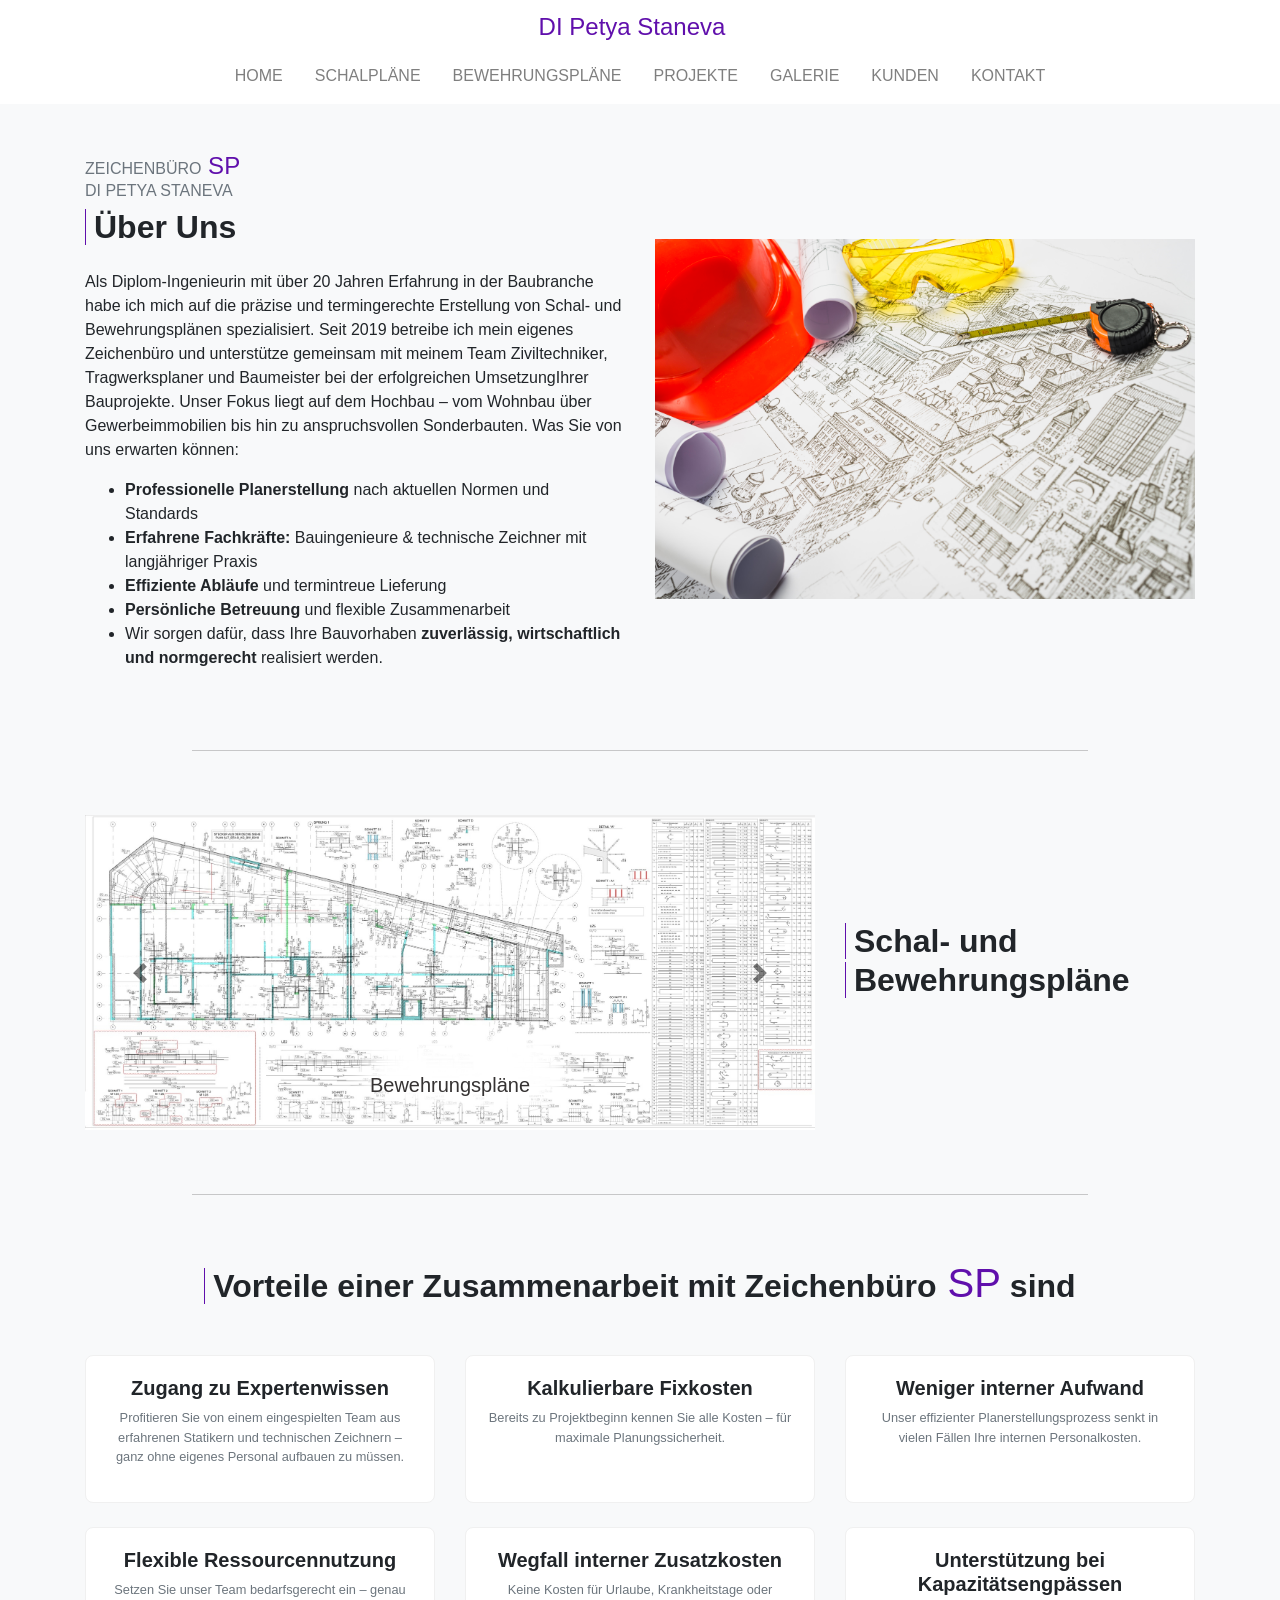
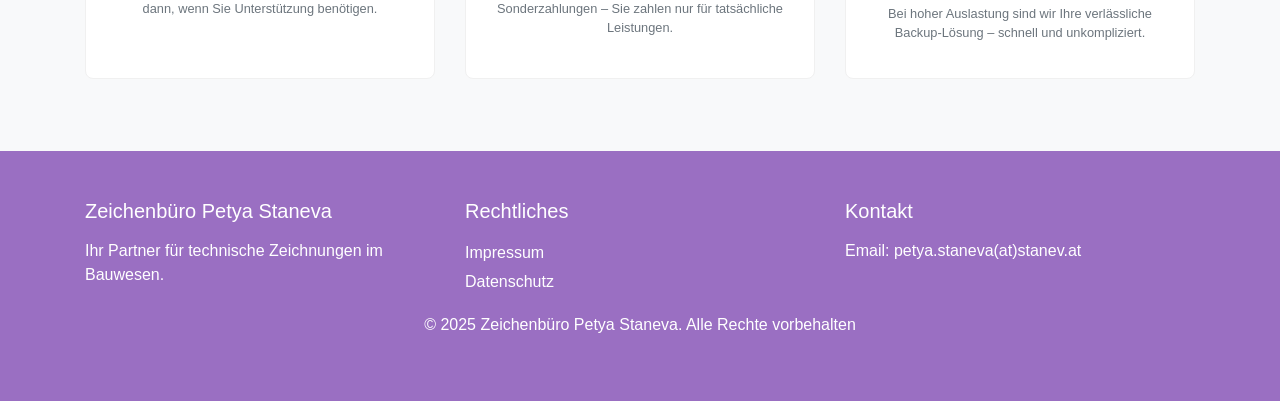
==== commit 6f11e1b3: "FeedBack" ====
--- a/index.html
+++ b/index.html
@@ -101,13 +101,12 @@
             <strong>Über Uns</strong>
           </h2>
           <p>
-            Als Diplom-Ingenieurin mit über 20 Jahren Erfahrung in der Baubranche, habe ich mich auf die präzise und
+            Als Diplom-Ingenieurin mit über 20 Jahren Erfahrung in der Baubranche habe ich mich auf die präzise und
             termingerechte
             Erstellung von Schal- und Bewehrungsplänen spezialisiert. Seit 2019 betreibe ich mein eigenes
             Zeichenbüro und
             unterstütze gemeinsam mit meinem Team Ziviltechniker, Tragwerksplaner und Baumeister bei der erfolgreichen
-            Umsetzung
-            ihrer Bauprojekte.
+            UmsetzungIhrer Bauprojekte.
 
             Unser Fokus liegt auf dem Hochbau – vom Wohnbau über Gewerbeimmobilien bis hin zu anspruchsvollen
             Sonderbauten.
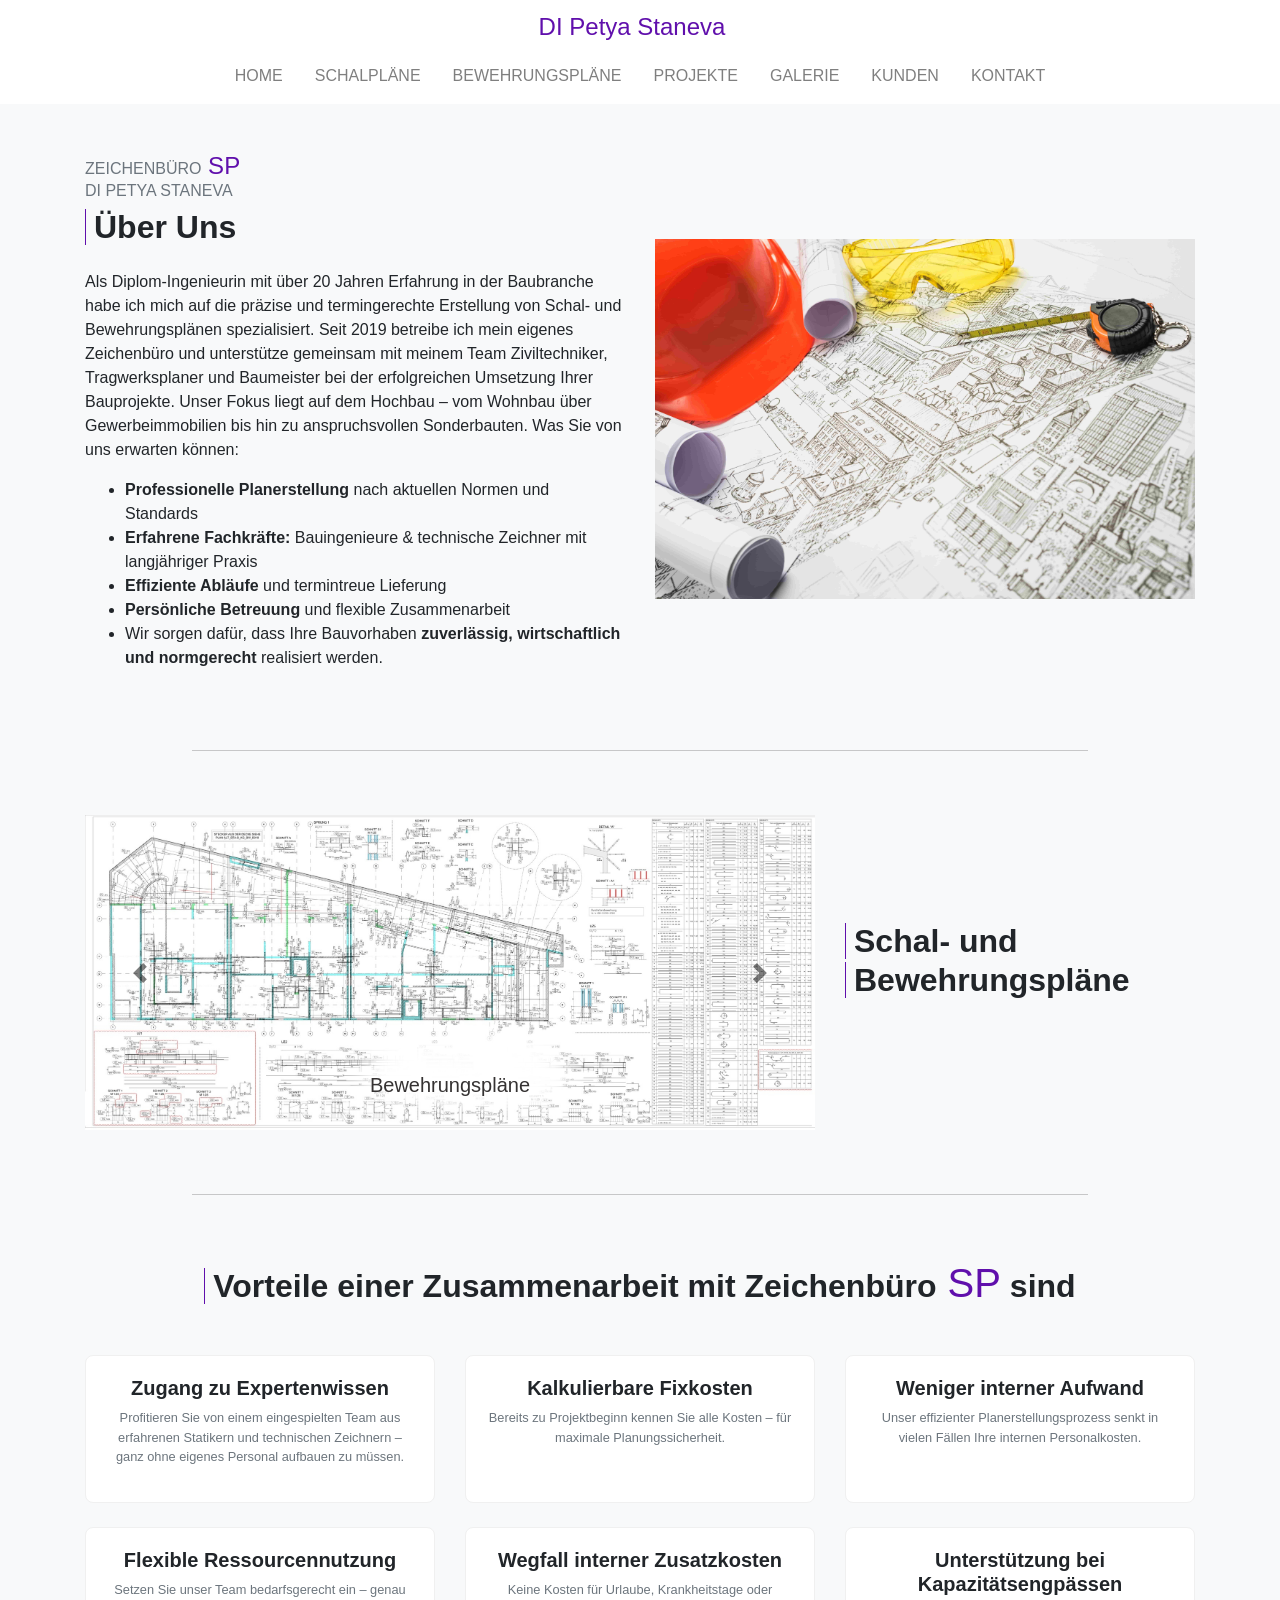
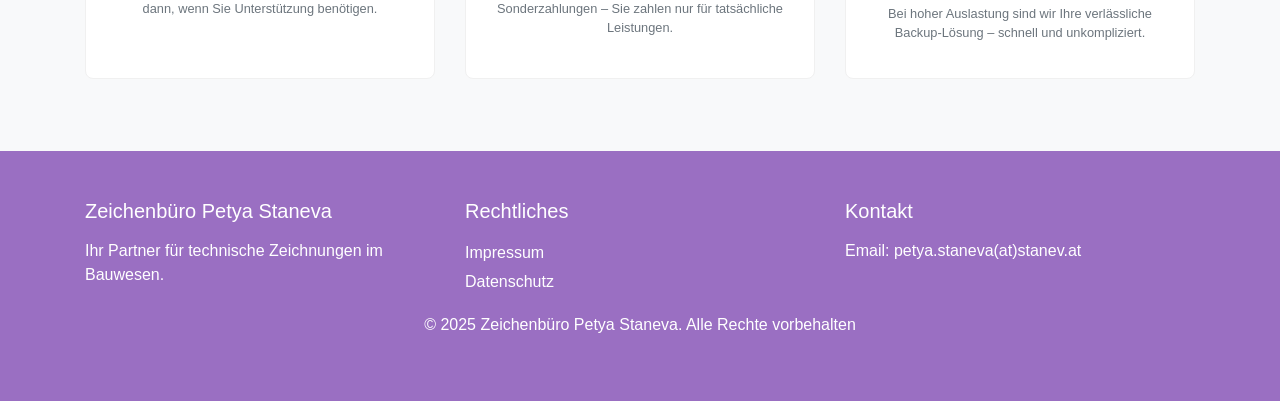
==== commit c57e852b: "added a .gitignore this is not the final version of stanev.at, for i have edited some of the html fi" ====
--- a/index.html
+++ b/index.html
@@ -106,7 +106,7 @@
             Erstellung von Schal- und Bewehrungsplänen spezialisiert. Seit 2019 betreibe ich mein eigenes
             Zeichenbüro und
             unterstütze gemeinsam mit meinem Team Ziviltechniker, Tragwerksplaner und Baumeister bei der erfolgreichen
-            UmsetzungIhrer Bauprojekte.
+            Umsetzung Ihrer Bauprojekte.
 
             Unser Fokus liegt auf dem Hochbau – vom Wohnbau über Gewerbeimmobilien bis hin zu anspruchsvollen
             Sonderbauten.
